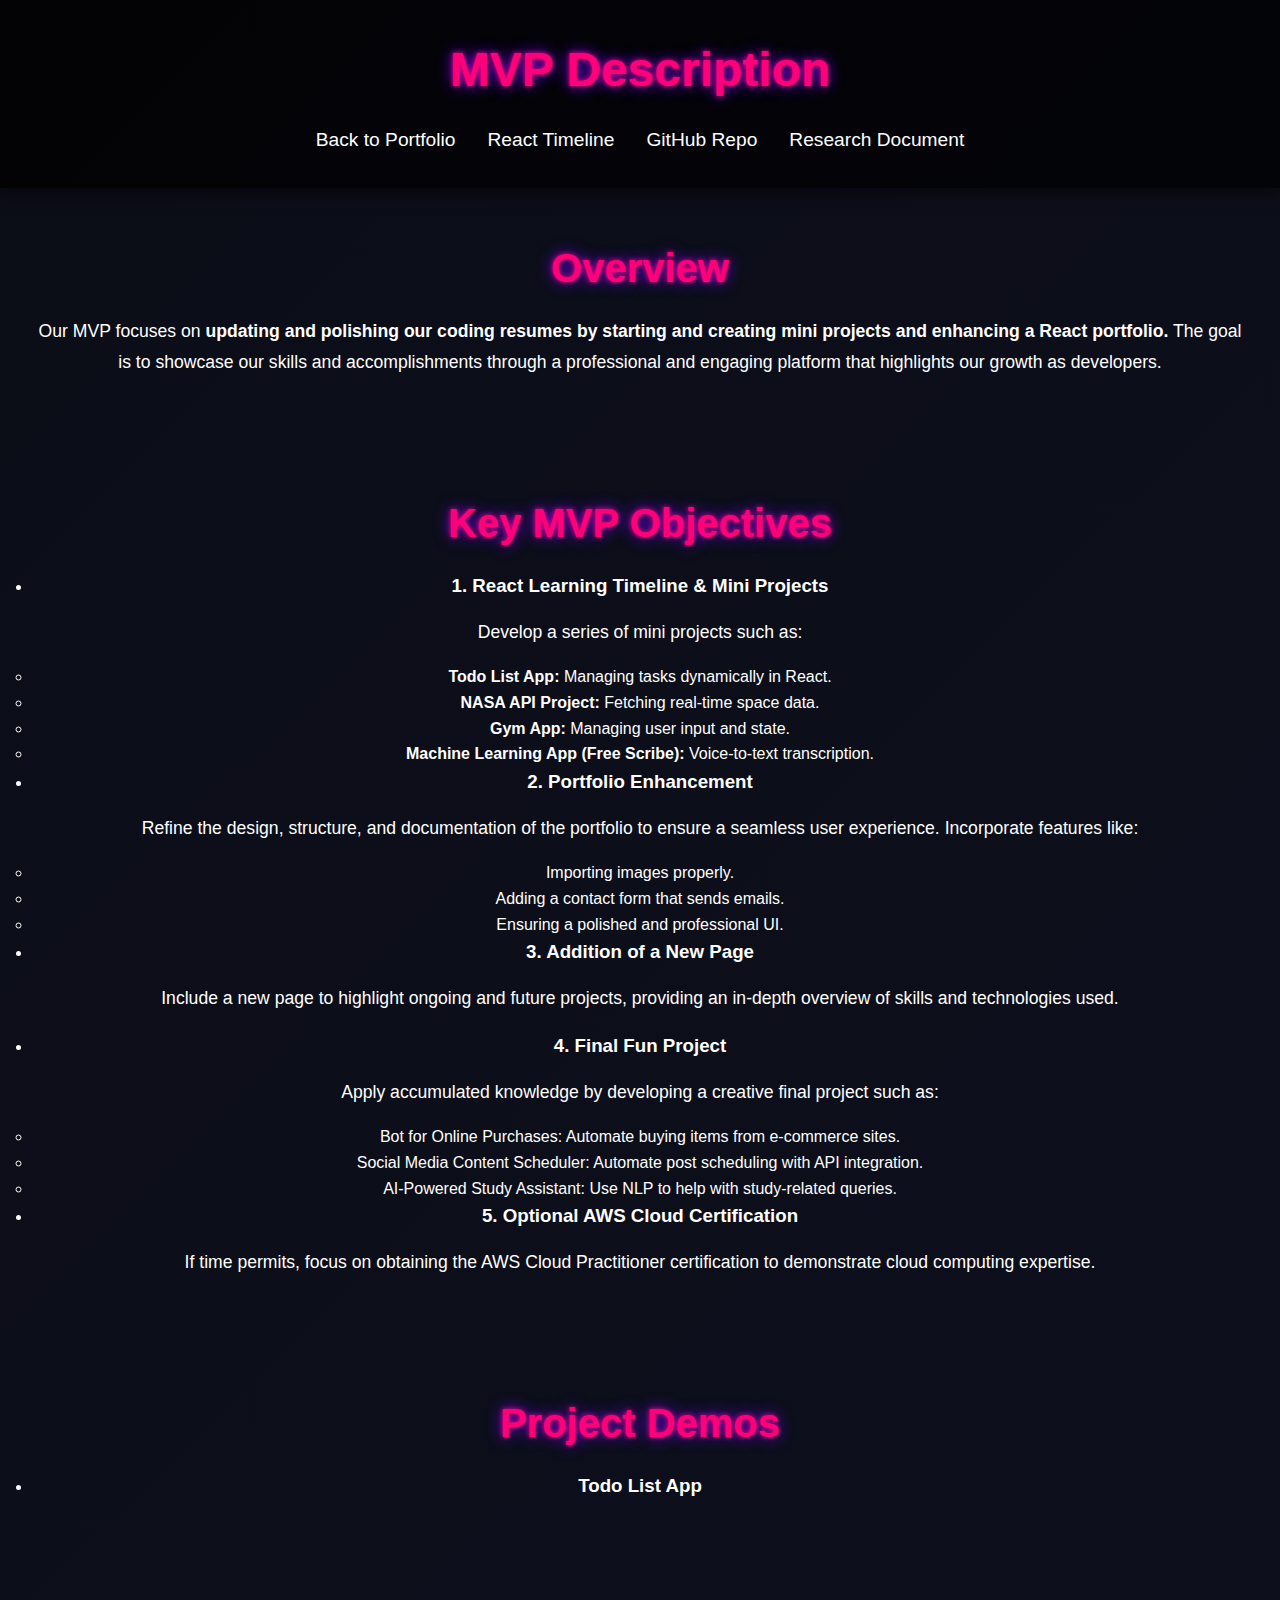
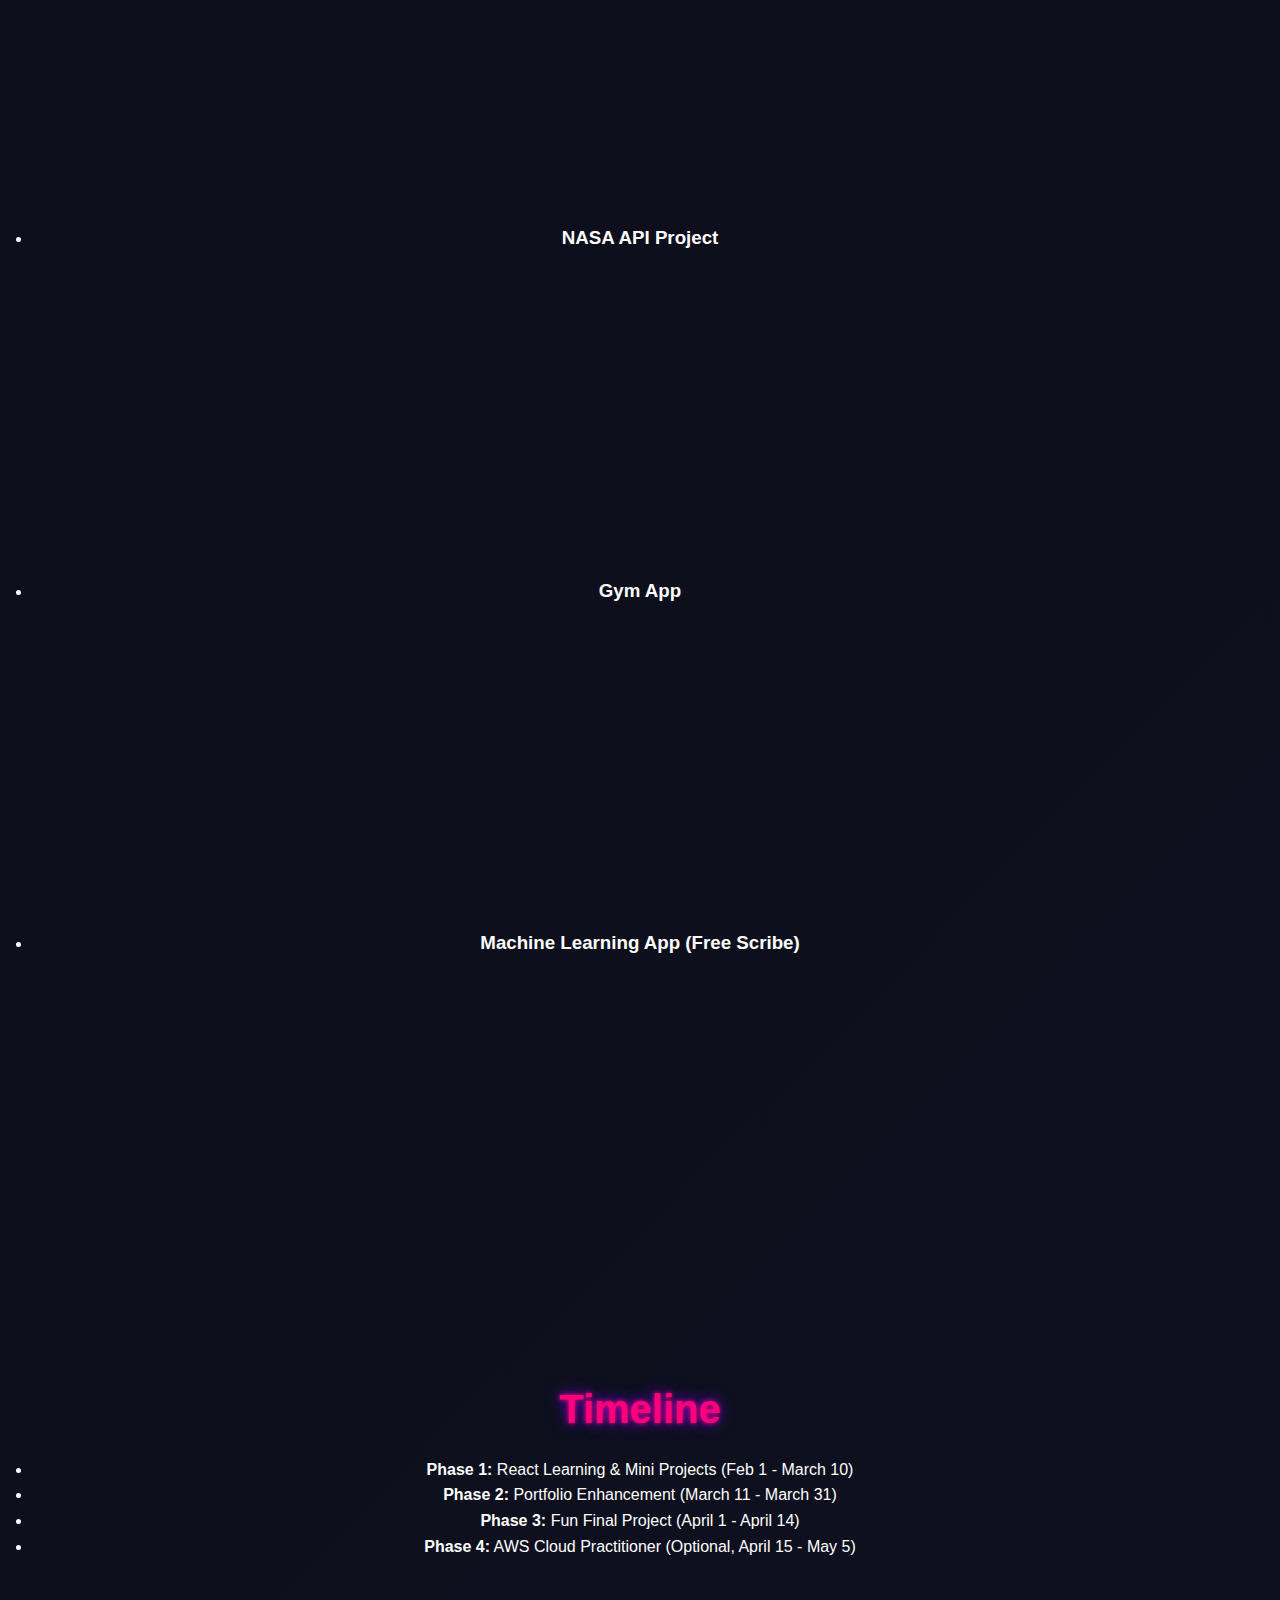
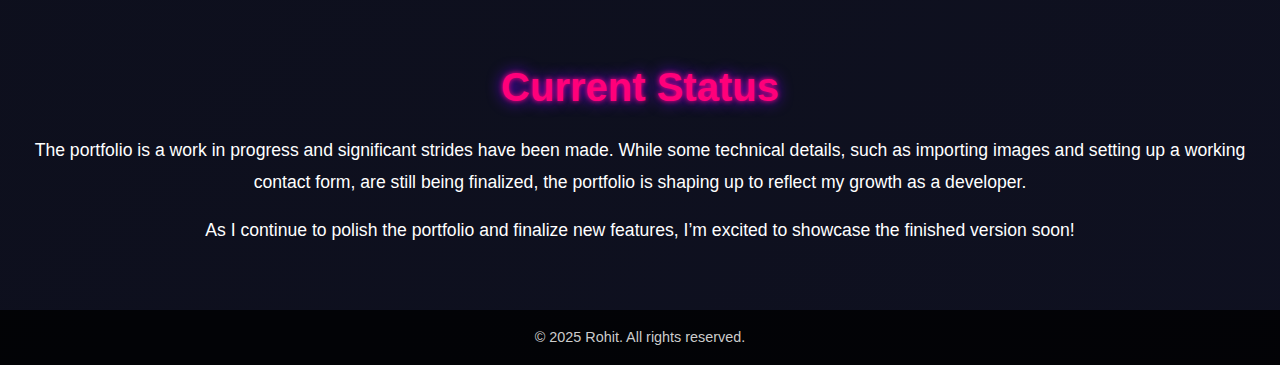
==== MVP.html @ 0136a49a "Create MVP.html" ====
<!DOCTYPE html>
<html lang="en">
<head>
  <meta charset="UTF-8">
  <meta name="viewport" content="width=device-width, initial-scale=1.0">
  <title>MVP Description</title>
  <link rel="stylesheet" href="styles.css">
</head>
<body>
  <header>
    <h1>MVP Description</h1>
    <nav>
      <ul>
        <li><a href="index.html">Back to Portfolio</a></li>
        <li><a href="timeline.html">React Timeline</a></li>
        <li><a href="https://github.com/yourgithubrepo" target="_blank">GitHub Repo</a></li>
        <li><a href="https://docs.google.com/document/d/1SpfsOTGpQKYZDuuvhRb0k-xX3joolugtaUGJ1qu4qCE/edit?tab=t.0" target="_blank">Research Document</a></li>
      </ul>
    </nav>
  </header>

  <section id="mvp-overview">
    <h2>Overview</h2>
    <p>Our MVP focuses on <strong>updating and polishing our coding resumes by starting and creating mini projects and enhancing a React portfolio.</strong> The goal is to showcase our skills and accomplishments through a professional and engaging platform that highlights our growth as developers.</p>
  </section>

  <section id="mvp-objectives">
    <h2>Key MVP Objectives</h2>
    <ul>
      <li>
        <h3>1. React Learning Timeline & Mini Projects</h3>
        <p>Develop a series of mini projects such as:</p>
        <ul>
          <li><strong>Todo List App:</strong> Managing tasks dynamically in React.</li>
          <li><strong>NASA API Project:</strong> Fetching real-time space data.</li>
          <li><strong>Gym App:</strong> Managing user input and state.</li>
          <li><strong>Machine Learning App (Free Scribe):</strong> Voice-to-text transcription.</li>
        </ul>
      </li>

      <li>
        <h3>2. Portfolio Enhancement</h3>
        <p>Refine the design, structure, and documentation of the portfolio to ensure a seamless user experience. Incorporate features like:</p>
        <ul>
          <li>Importing images properly.</li>
          <li>Adding a contact form that sends emails.</li>
          <li>Ensuring a polished and professional UI.</li>
        </ul>
      </li>

      <li>
        <h3>3. Addition of a New Page</h3>
        <p>Include a new page to highlight ongoing and future projects, providing an in-depth overview of skills and technologies used.</p>
      </li>

      <li>
        <h3>4. Final Fun Project</h3>
        <p>Apply accumulated knowledge by developing a creative final project such as:</p>
        <ul>
          <li>Bot for Online Purchases: Automate buying items from e-commerce sites.</li>
          <li>Social Media Content Scheduler: Automate post scheduling with API integration.</li>
          <li>AI-Powered Study Assistant: Use NLP to help with study-related queries.</li>
        </ul>
      </li>

      <li>
        <h3>5. Optional AWS Cloud Certification</h3>
        <p>If time permits, focus on obtaining the AWS Cloud Practitioner certification to demonstrate cloud computing expertise.</p>
      </li>
    </ul>
  </section>

  <section id="mvp-videos">
    <h2>Project Demos</h2>
    <ul>
      <li>
        <h3>Todo List App</h3>
        <iframe width="560" height="315" src="https://www.youtube.com/embed/B0PR0j0cSfY" frameborder="0" allowfullscreen></iframe>
      </li>

      <li>
        <h3>NASA API Project</h3>
        <iframe width="560" height="315" src="https://www.youtube.com/embed/jqQjfsRXUDQ" frameborder="0" allowfullscreen></iframe>
      </li>

      <li>
        <h3>Gym App</h3>
        <iframe width="560" height="315" src="https://www.youtube.com/embed/1vm7QpFJl2I" frameborder="0" allowfullscreen></iframe>
      </li>

      <li>
        <h3>Machine Learning App (Free Scribe)</h3>
        <iframe width="560" height="315" src="https://www.youtube.com/embed/Z8_uQPRXTKU" frameborder="0" allowfullscreen></iframe>
      </li>
    </ul>
  </section>

  <section id="mvp-timeline">
    <h2>Timeline</h2>
    <ul>
      <li><strong>Phase 1:</strong> React Learning & Mini Projects (Feb 1 - March 10)</li>
      <li><strong>Phase 2:</strong> Portfolio Enhancement (March 11 - March 31)</li>
      <li><strong>Phase 3:</strong> Fun Final Project (April 1 - April 14)</li>
      <li><strong>Phase 4:</strong> AWS Cloud Practitioner (Optional, April 15 - May 5)</li>
    </ul>
  </section>

  <section id="mvp-status">
    <h2>Current Status</h2>
    <p>The portfolio is a work in progress and significant strides have been made. While some technical details, such as importing images and setting up a working contact form, are still being finalized, the portfolio is shaping up to reflect my growth as a developer.</p>
    <p>As I continue to polish the portfolio and finalize new features, I’m excited to showcase the finished version soon!</p>
  </section>

  <footer>
    <p>&copy; 2025 Rohit. All rights reserved.</p>
  </footer>
</body>
</html>
---- styles.css ----
/* Reset and Global Styles */
* {
  margin: 0;
  padding: 0;
  box-sizing: border-box;
}

body {
  font-family: 'Poppins', sans-serif;
  background: linear-gradient(135deg, #0b0d17, #1a1b3c);
  background-size: 400% 400%;
  animation: bgAnimation 15s ease infinite;
  color: #ffffff;
  overflow-x: hidden;
  line-height: 1.6;
}

.video-container {
  display: flex;
  justify-content: center;
  margin-top: 1rem;
}

video {
  max-width: 100%;
  height: auto;
  border-radius: 10px;
  box-shadow: 0 4px 10px rgba(255, 255, 255, 0.2);
}


@keyframes bgAnimation {
  0% { background-position: 0% 50%; }
  50% { background-position: 100% 50%; }
  100% { background-position: 0% 50%; }
}

/* Header */
header {
  text-align: center;
  padding: 2rem;
  background: rgba(0, 0, 0, 0.7);
  box-shadow: 0 5px 15px rgba(0, 0, 0, 0.5);
}

header h1 {
  font-size: 3rem;
  color: #ff007a;
  text-shadow: 0 0 5px #ff007a, 0 0 15px #6a00ff;
  animation: fadeInText 2s ease forwards;
}

@keyframes fadeInText {
  0% { opacity: 0; transform: translateY(-10px); }
  100% { opacity: 1; transform: translateY(0); }
}

nav ul {
  list-style: none;
  display: flex;
  justify-content: center;
  margin-top: 1rem;
}

nav ul li {
  margin: 0 1rem;
}

nav ul li a {
  text-decoration: none;
  color: #ffffff;
  font-size: 1.2rem;
  transition: color 0.3s ease, transform 0.3s ease;
}

nav ul li a:hover {
  color: #ff007a;
  transform: scale(1.1);
}

/* Sections */
section {
  padding: 3rem 2rem;
  text-align: center;
  opacity: 1;
  transform: translateY(0);
  transition: opacity 0.6s ease, transform 0.6s ease;
}

section h2 {
  font-size: 2.5rem;
  margin-bottom: 1rem;
  color: #ff007a;
  text-shadow: 0 0 5px #ff007a, 0 0 15px #6a00ff;
}

section p {
  margin: 1rem 0;
  font-size: 1.1rem;
  line-height: 1.8;
}

/* Timeline Fix */
#timeline {
  display: flex;
  flex-direction: column;
  align-items: center;
}

#timeline ul {
  width: 90%;
  max-width: 800px;
}

/* Skills */
#skills ul {
  list-style: none;
  margin-top: 2rem;
}

#skills ul li {
  transform: translateY(20px);
  transition: opacity 0.5s ease, transform 0.5s ease;
  font-size: 1.2rem;
  margin: 0.5rem 0;
}

#skills ul li.visible {
  opacity: 1;
  transform: translateY(0);
}

/* Footer */
footer {
  text-align: center;
  padding: 1rem 0;
  background: rgba(0, 0, 0, 0.8);
  font-size: 0.9rem;
  color: #cccccc;
}
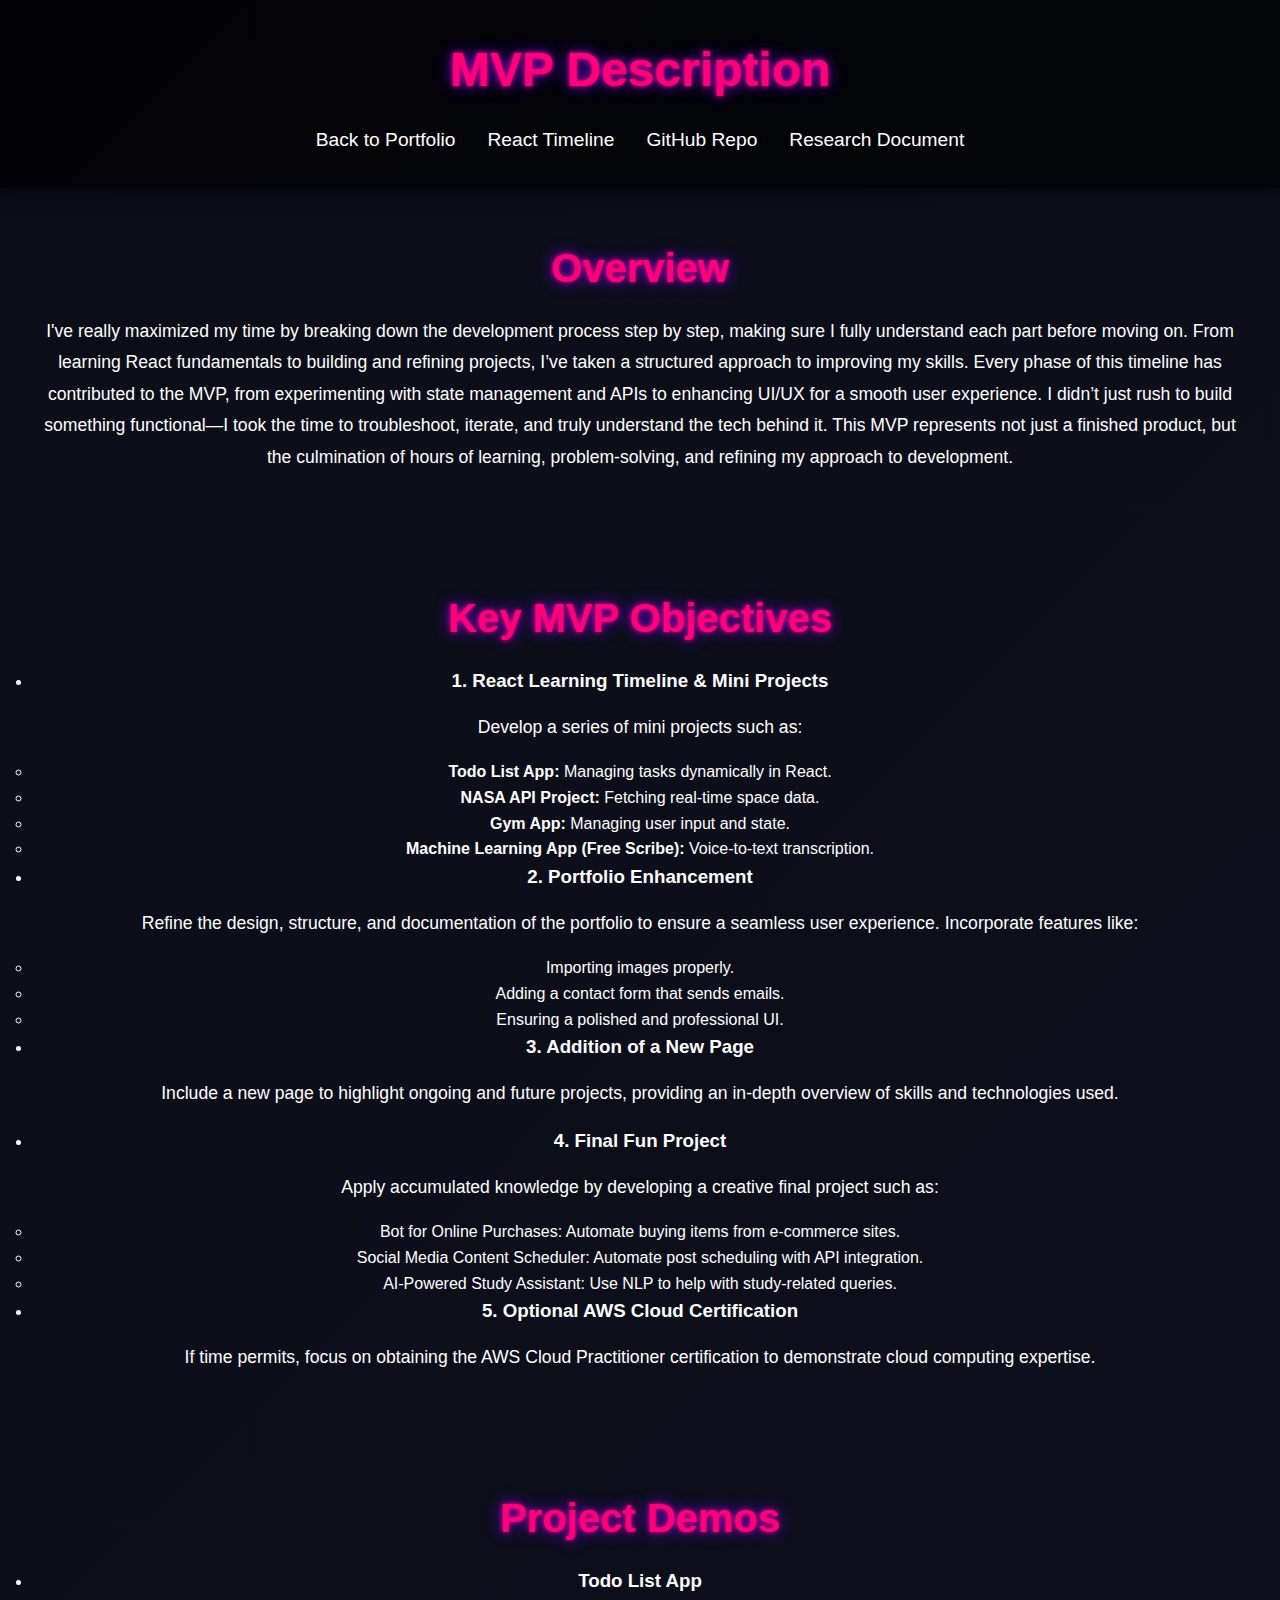
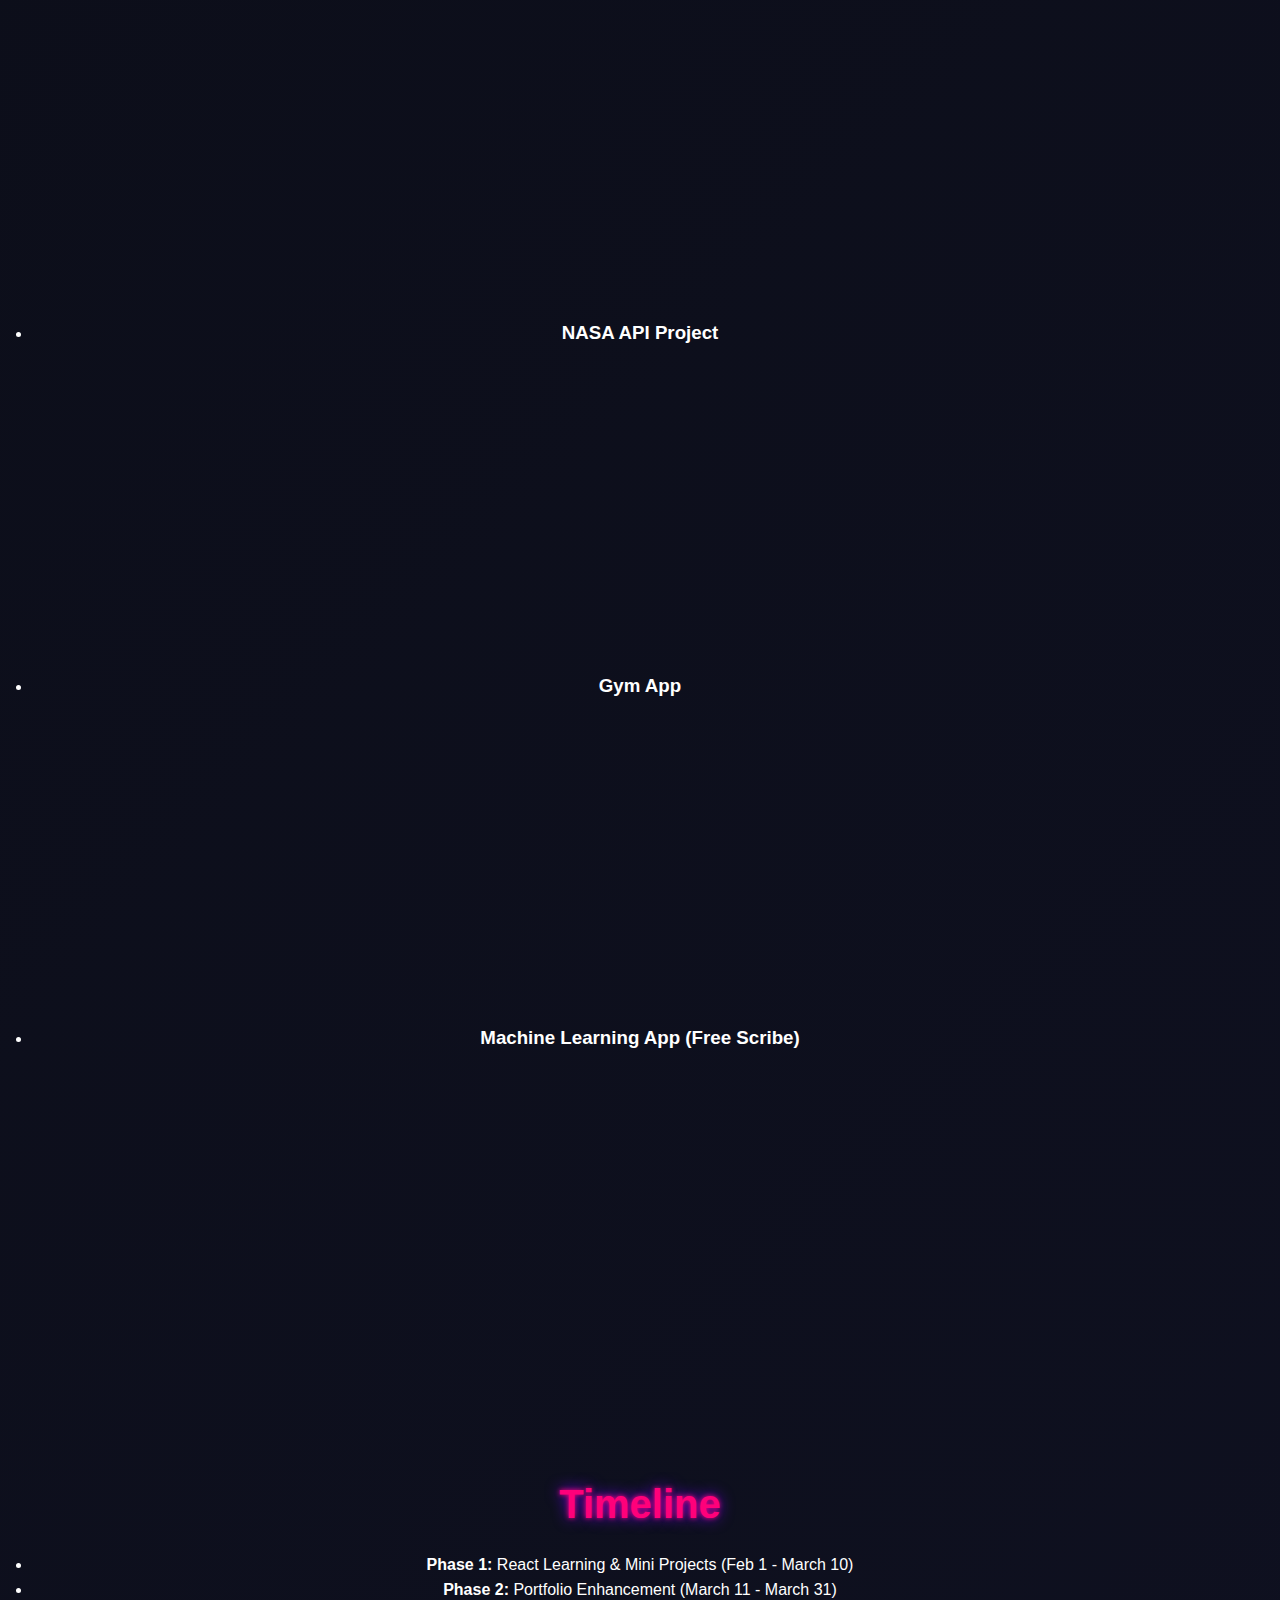
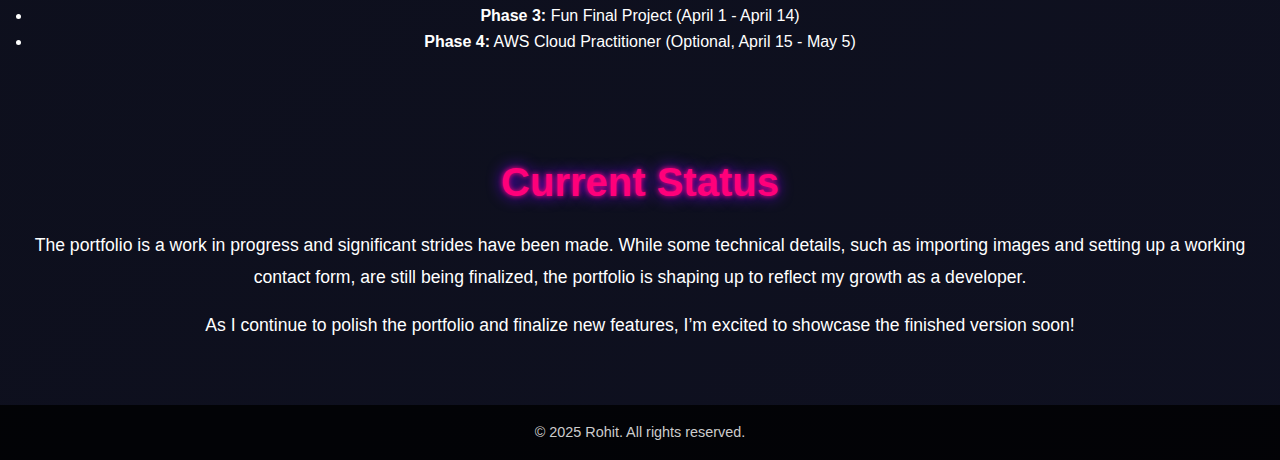
==== commit 6a5b5200: "Update MVP.html" ====
--- a/MVP.html
+++ b/MVP.html
@@ -21,7 +21,7 @@
 
   <section id="mvp-overview">
     <h2>Overview</h2>
-    <p>Our MVP focuses on <strong>updating and polishing our coding resumes by starting and creating mini projects and enhancing a React portfolio.</strong> The goal is to showcase our skills and accomplishments through a professional and engaging platform that highlights our growth as developers.</p>
+    <p>I've really maximized my time by breaking down the development process step by step, making sure I fully understand each part before moving on. From learning React fundamentals to building and refining projects, I’ve taken a structured approach to improving my skills. Every phase of this timeline has contributed to the MVP, from experimenting with state management and APIs to enhancing UI/UX for a smooth user experience. I didn’t just rush to build something functional—I took the time to troubleshoot, iterate, and truly understand the tech behind it. This MVP represents not just a finished product, but the culmination of hours of learning, problem-solving, and refining my approach to development.</p>
   </section>
 
   <section id="mvp-objectives">
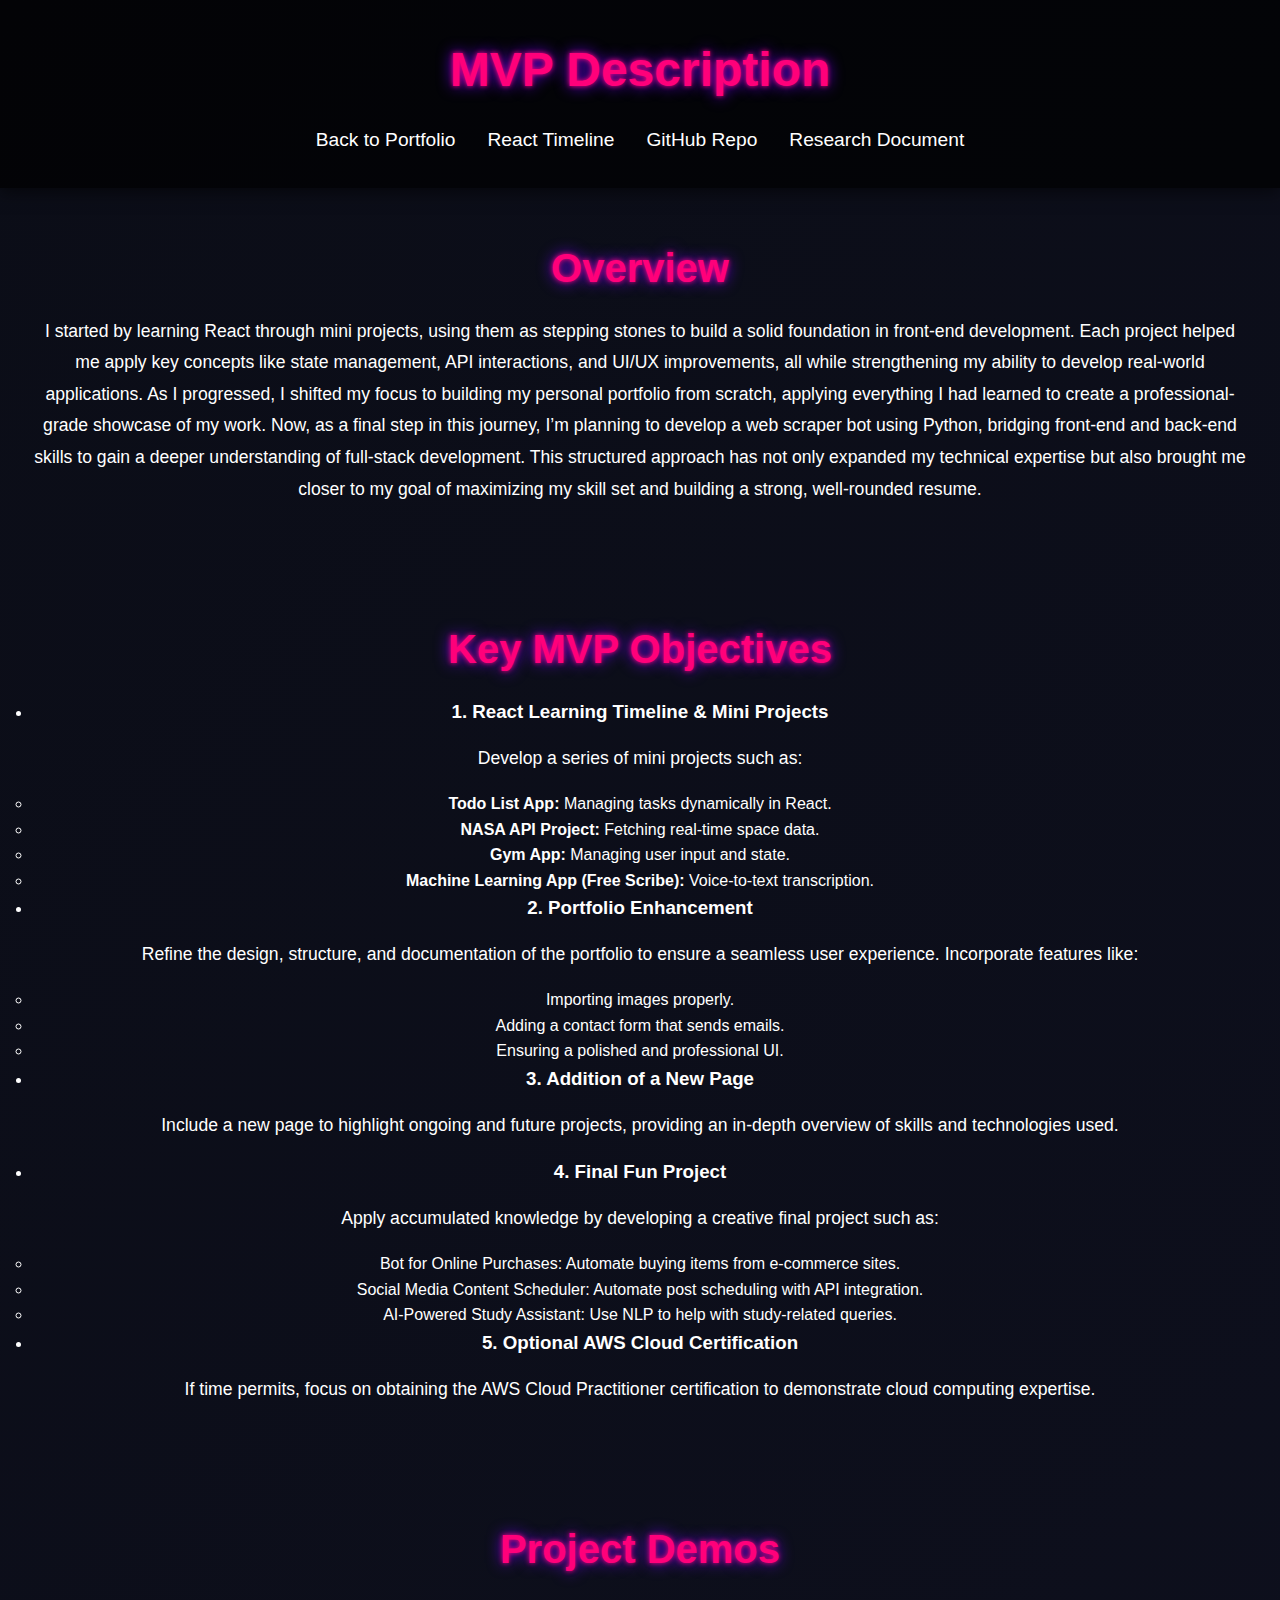
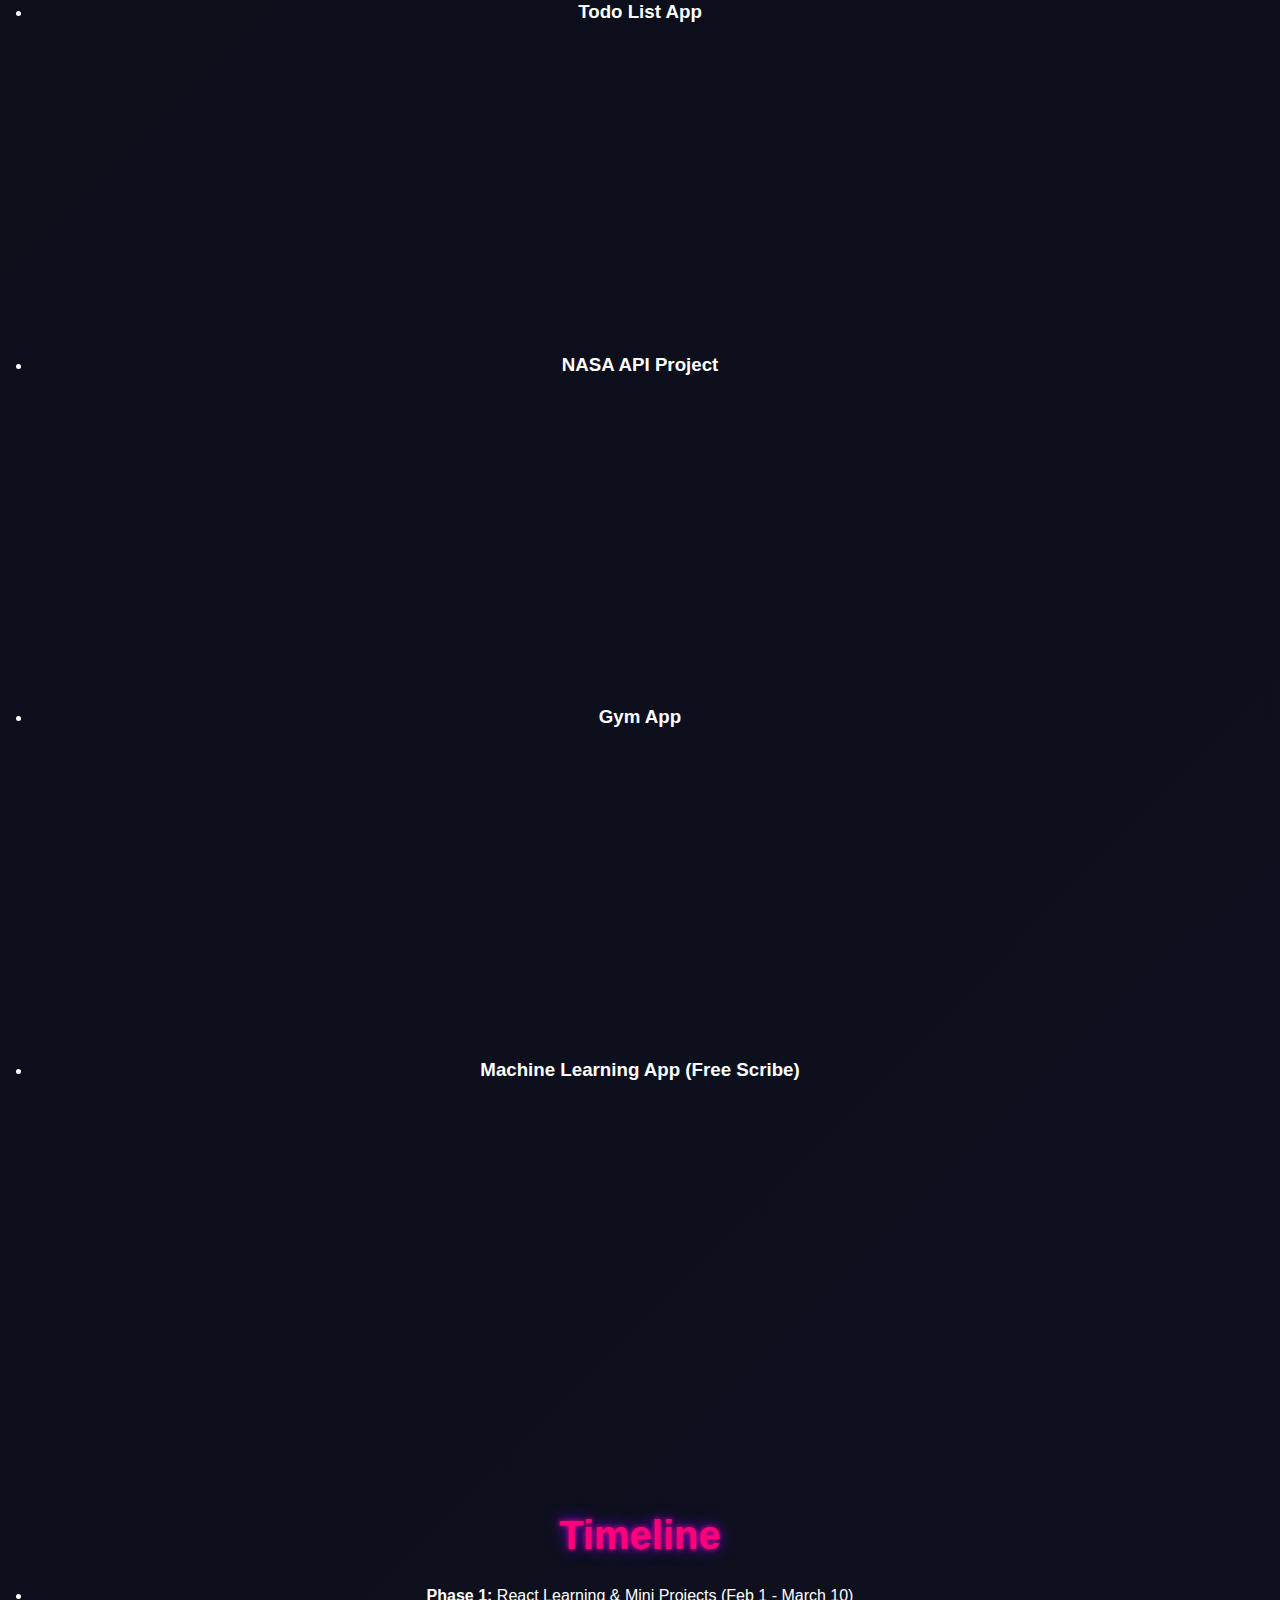
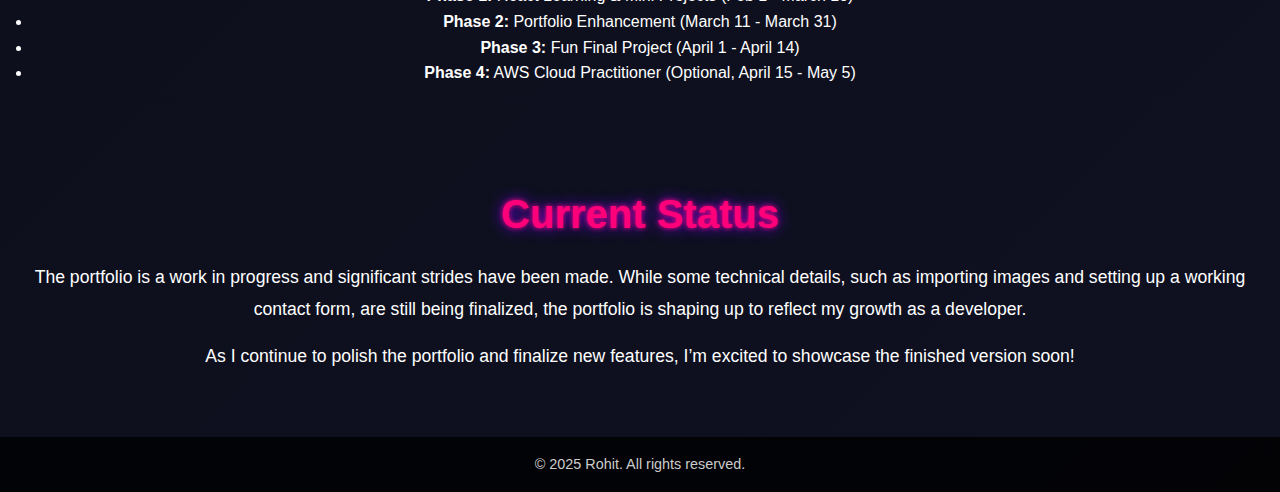
==== commit 58737120: "Update MVP.html" ====
--- a/MVP.html
+++ b/MVP.html
@@ -21,7 +21,7 @@
 
   <section id="mvp-overview">
     <h2>Overview</h2>
-    <p>I've really maximized my time by breaking down the development process step by step, making sure I fully understand each part before moving on. From learning React fundamentals to building and refining projects, I’ve taken a structured approach to improving my skills. Every phase of this timeline has contributed to the MVP, from experimenting with state management and APIs to enhancing UI/UX for a smooth user experience. I didn’t just rush to build something functional—I took the time to troubleshoot, iterate, and truly understand the tech behind it. This MVP represents not just a finished product, but the culmination of hours of learning, problem-solving, and refining my approach to development.</p>
+    <p>I started by learning React through mini projects, using them as stepping stones to build a solid foundation in front-end development. Each project helped me apply key concepts like state management, API interactions, and UI/UX improvements, all while strengthening my ability to develop real-world applications. As I progressed, I shifted my focus to building my personal portfolio from scratch, applying everything I had learned to create a professional-grade showcase of my work. Now, as a final step in this journey, I’m planning to develop a web scraper bot using Python, bridging front-end and back-end skills to gain a deeper understanding of full-stack development. This structured approach has not only expanded my technical expertise but also brought me closer to my goal of maximizing my skill set and building a strong, well-rounded resume.</p>
   </section>
 
   <section id="mvp-objectives">
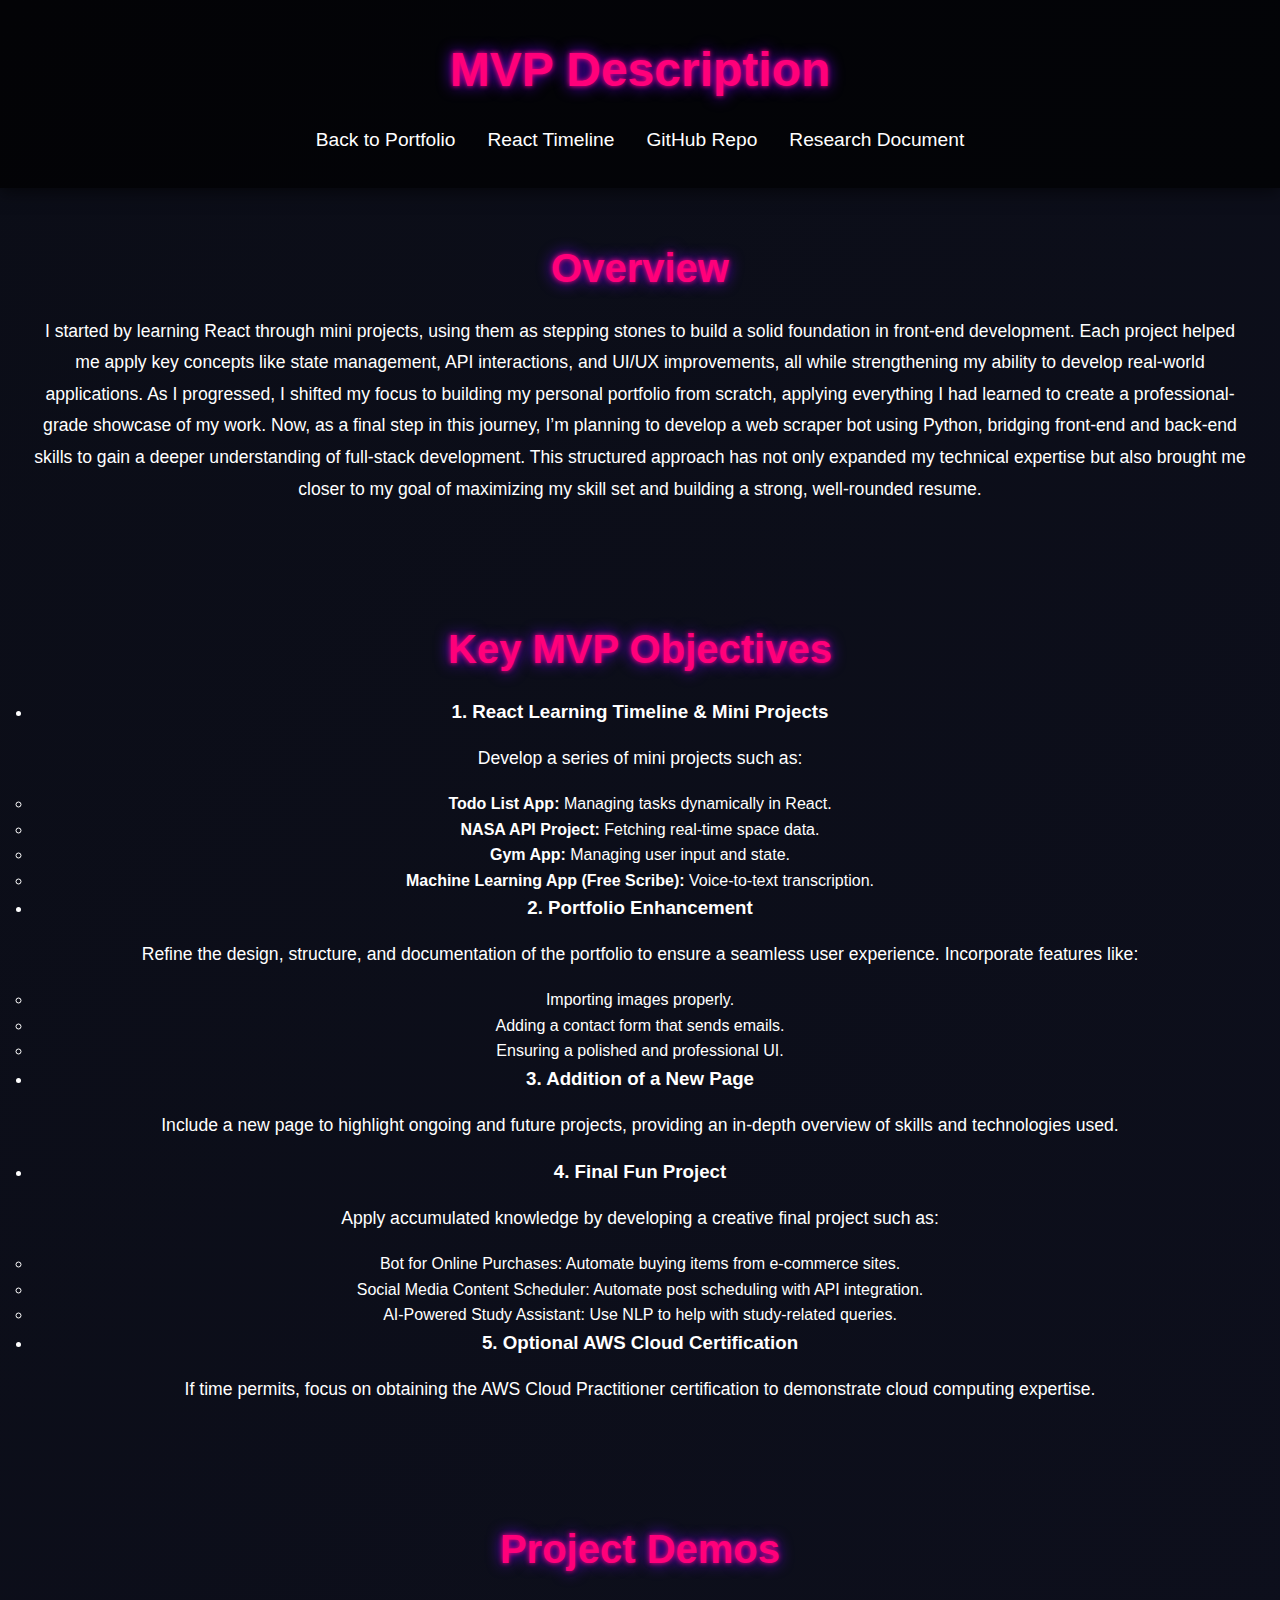
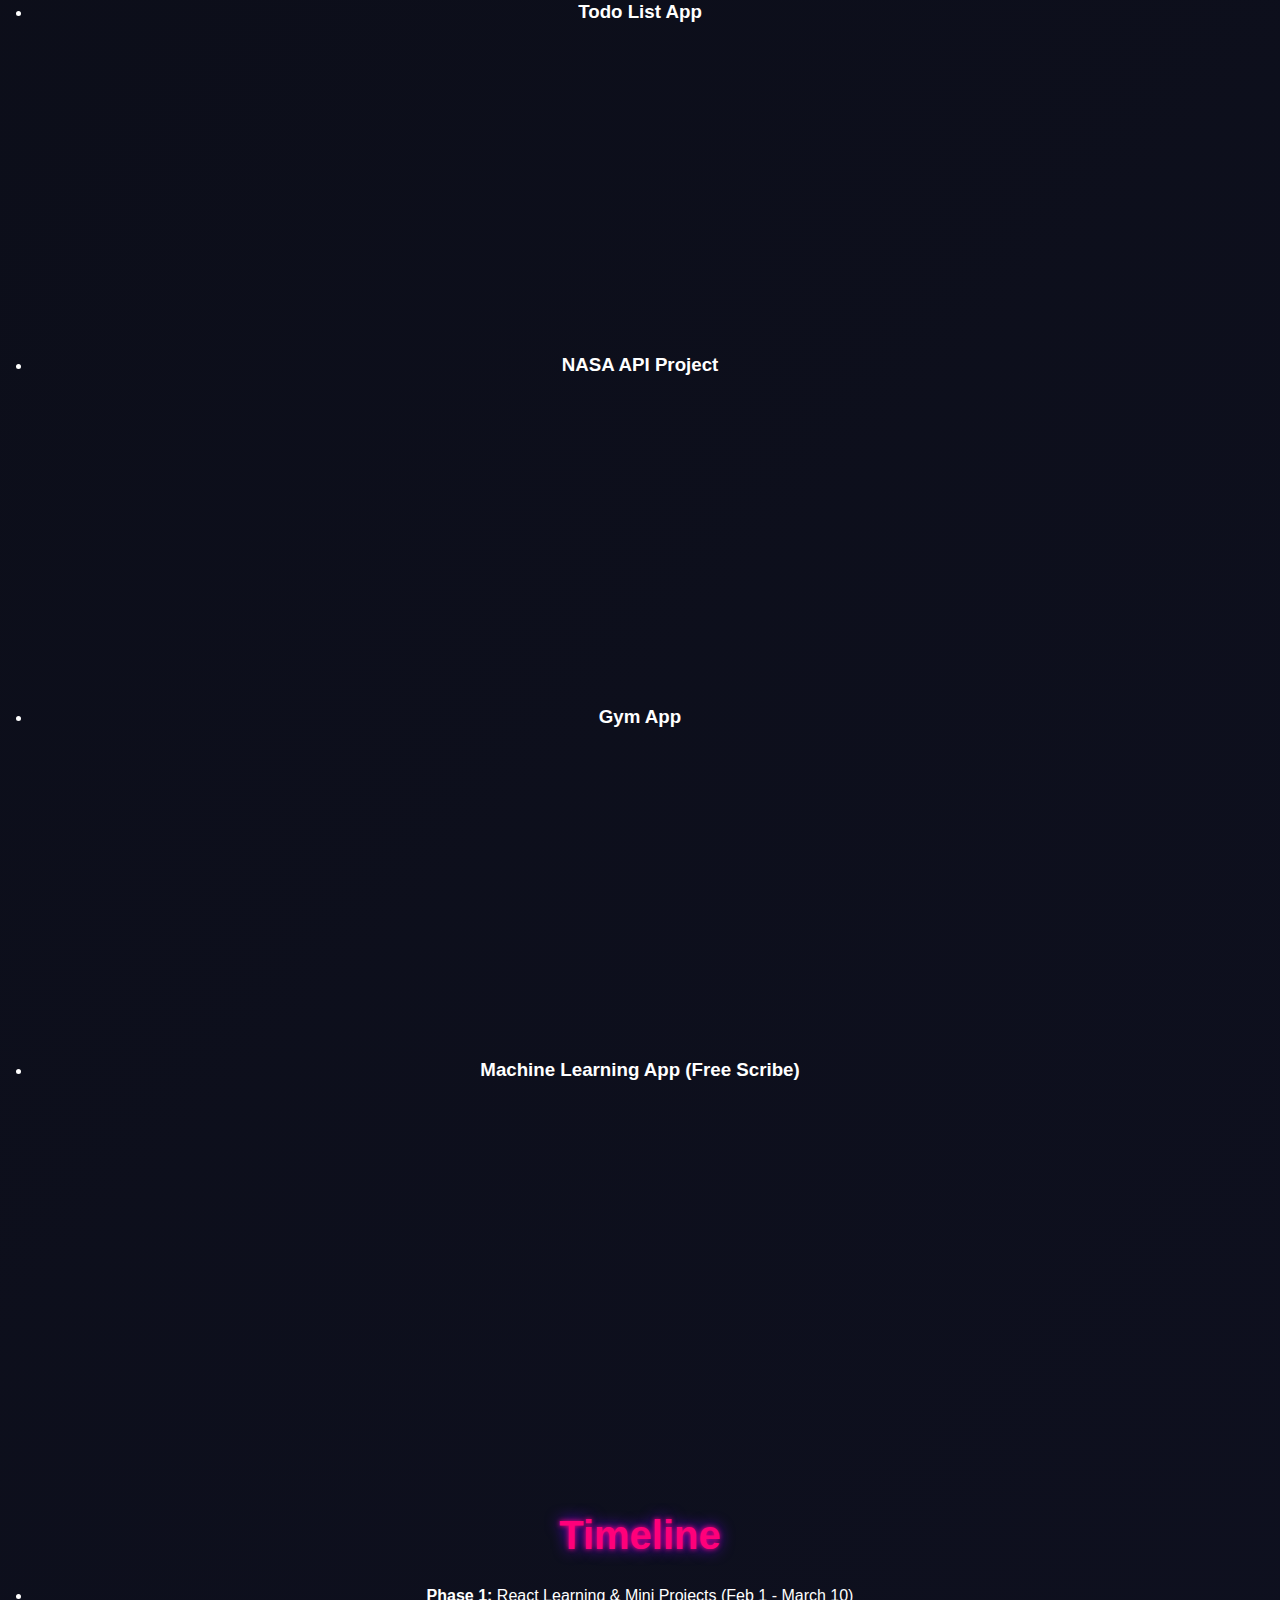
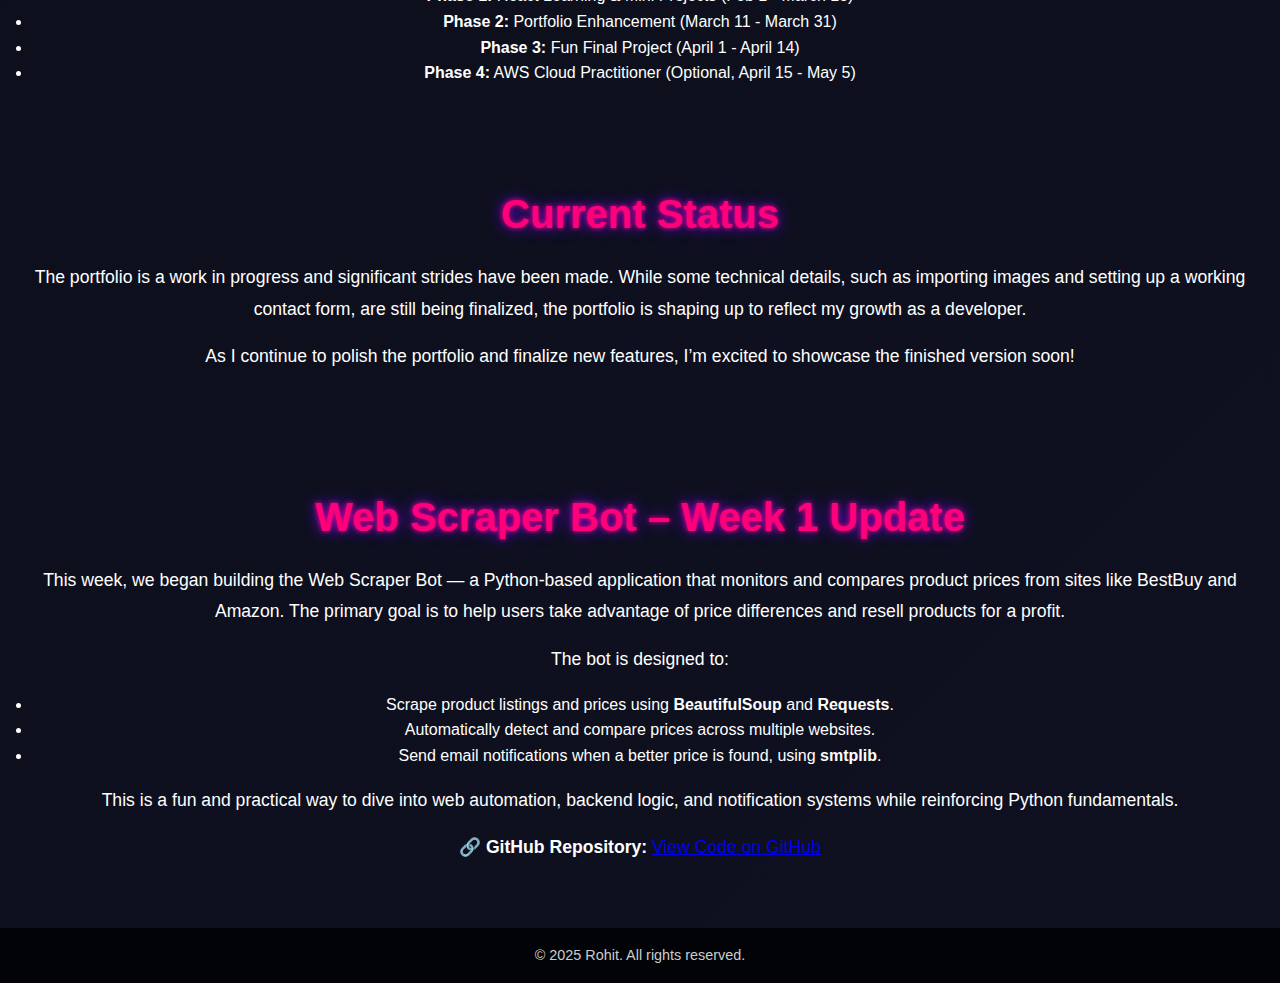
==== commit f88bf284: "Update MVP.html" ====
--- a/MVP.html
+++ b/MVP.html
@@ -111,6 +111,23 @@
     <p>As I continue to polish the portfolio and finalize new features, I’m excited to showcase the finished version soon!</p>
   </section>
 
+  <section id="web-scraper-bot">
+    <h2>Web Scraper Bot – Week 1 Update</h2>
+    <p>This week, we began building the Web Scraper Bot — a Python-based application that monitors and compares product prices from sites like BestBuy and Amazon. The primary goal is to help users take advantage of price differences and resell products for a profit.</p>
+    <p>The bot is designed to:
+      <ul>
+        <li>Scrape product listings and prices using <strong>BeautifulSoup</strong> and <strong>Requests</strong>.</li>
+        <li>Automatically detect and compare prices across multiple websites.</li>
+        <li>Send email notifications when a better price is found, using <strong>smtplib</strong>.</li>
+      </ul>
+    </p>
+    <p>This is a fun and practical way to dive into web automation, backend logic, and notification systems while reinforcing Python fundamentals.</p>
+    <p>
+      🔗 <strong>GitHub Repository:</strong>
+      <a href="https://github.com/okotwal17/PythonWebScrapper" target="_blank">View Code on GitHub</a>
+    </p>
+  </section>
+
   <footer>
     <p>&copy; 2025 Rohit. All rights reserved.</p>
   </footer>
